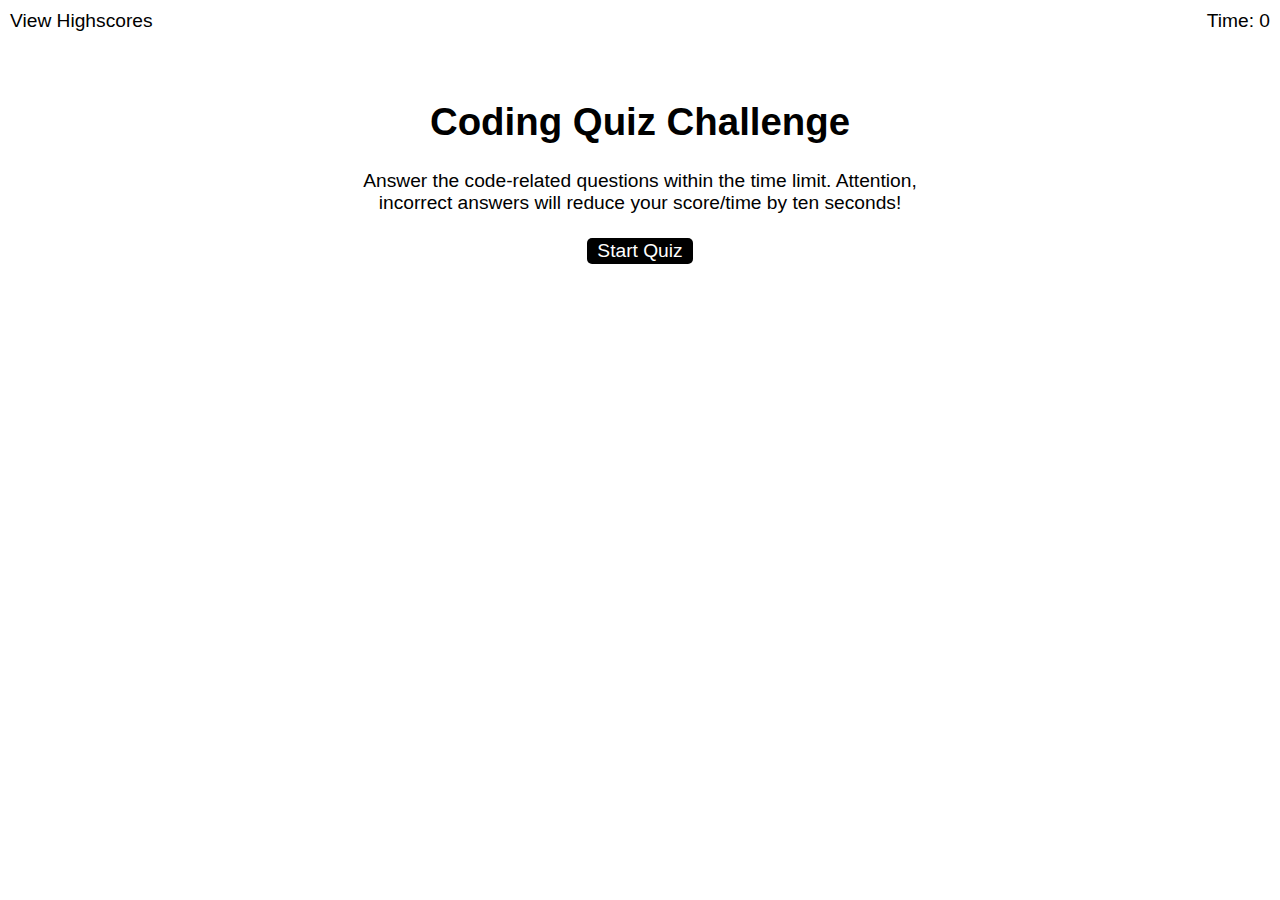
==== assets/index.html @ a83fb338 "commit" ====
<!DOCTYPE html>
<html lang="en">

<head>
  <meta charset="UTF-8" />
  <meta name="viewport" content="width=device-width, initial-scale=1.0" />
  <meta http-equiv="X-UA-Compatible" content="ie=edge" />
  <title>Coding Quiz</title>
  <link rel="stylesheet" href="css\styles.css" />
</head>

<body>
  <div class="scores"><a href="highscores.html">View Highscores</a></div>
  <div class="timer">Time: <span id="time">0</span></div>
  <div class="wrapper">
    <div id="start-screen" class="start">
      <h1>Coding Quiz Challenge</h1>
      <p>
        Answer the code-related questions within the time
        limit. Attention, incorrect answers will reduce your
        score/time by ten seconds!
      </p>
      <button id="start">Start Quiz</button>
    </div>
    <div id="questions" class="hide">
      <h2 id="question-title"></h2>
      <div id="choices" class="choices"></div>
    </div>
    <div id="end-screen" class="hide">
      <h2>All done!</h2>
      <p>Your final score is <span id="final-score"></span>.</p>
      <p>
        Enter initials: <input type="text" id="initials" max="3" />
        <button id="submit">Submit</button>
      </p>
    </div>
    <div id="feedback" class="feedback hide"></div>
  </div>
  <script src="js\questions.js"></script>
  <script src="js\logic.js"></script>
</body>

</html>
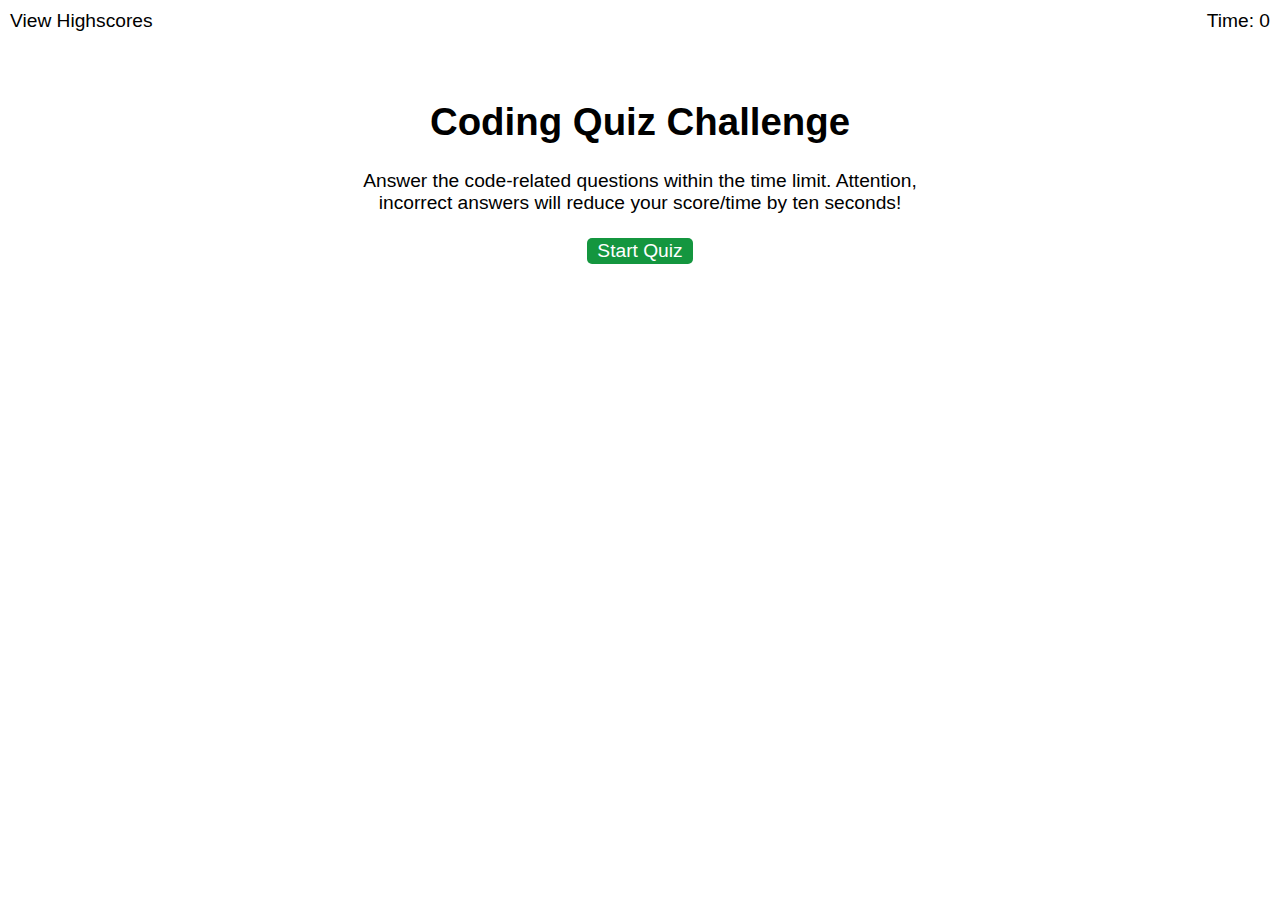
==== commit 56e15c47: "final" ====
--- a/assets/index.html
+++ b/assets/index.html
@@ -7,6 +7,7 @@
   <meta http-equiv="X-UA-Compatible" content="ie=edge" />
   <title>Coding Quiz</title>
   <link rel="stylesheet" href="css\styles.css" />
+  <script src="https://cdnjs.cloudflare.com/ajax/libs/jquery/3.2.1/jquery.min.js"></script>
 </head>
 
 <body>
